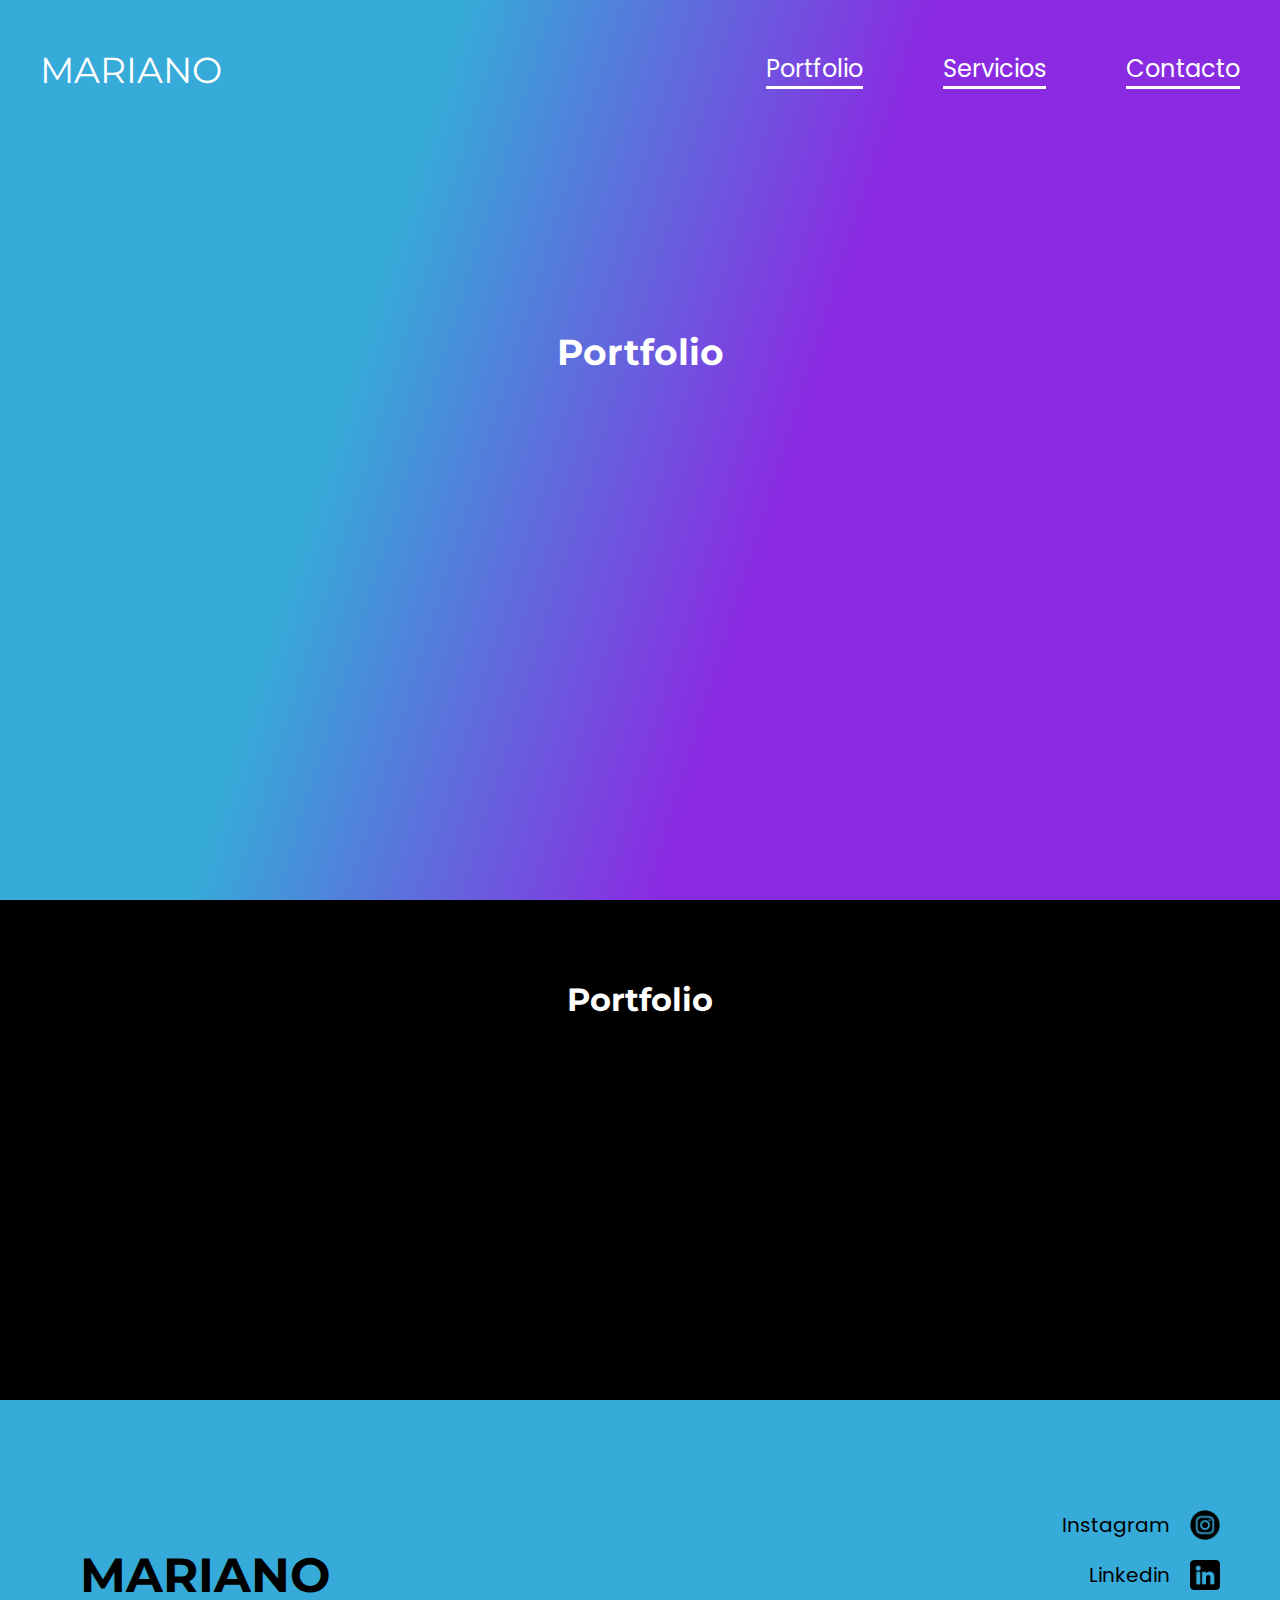
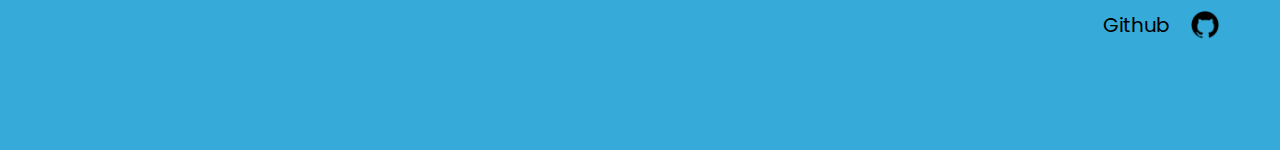
==== portfolio.html @ 917b6acf "Primer commit" ====
<!DOCTYPE html>
<html lang="en">
  <head>
    <meta charset="UTF-8" />
    <meta http-equiv="X-UA-Compatible" content="IE=edge" />
    <meta name="viewport" content="width=device-width, initial-scale=1.0" />
    <title>Mariano - Portfolio</title>

    <link rel="stylesheet" href="./componentes/header.css" />
    <script defer src="./componentes/header.js"></script>

    <link rel="stylesheet" href="./componentes/footer.css" />
    <script defer src="./componentes/footer.js"></script>

    <link rel="stylesheet" href="./pages/portfolio.css" />
    <script defer src="./pages/portfolio.js"></script>

    <link rel="preconnect" href="https://fonts.googleapis.com" />
    <link rel="preconnect" href="https://fonts.gstatic.com" crossorigin />
    <link
      href="https://fonts.googleapis.com/css2?family=Montserrat:wght@700&family=Poppins:wght@400;700&display=swap"
      rel="stylesheet"
    />
  </head>
  <body>
    <section class="header-hero">
      <header class="header-container"></header>
      <section class="hero-banner">
        <h1 class="hero-banner__titulo">Portfolio</h1>
      </section>
    </section>
    <section class="mis-servicios">
      <h2 class="mis-servicios__titulo">Portfolio</h2>
      <div class="mis-servicios__container"></div>
    </section>
    <footer class="footer-container"></footer>
  </body>

  <template id="template">
    <div class="servicios">
      <img class="servicios__imagen" src="" alt="imagen-servicio" />
      <h4 class="servicios__titulo"></h4>
      <p class="servicios__descripcion"></p>
      <a class="servicios__link" href="" target="_blank">Link hacia la pág</a>
    </div>
  </template>
</html>
---- componentes/header.css ----
.header__visible {
  display: flex;
  height: 150px;
  justify-content: space-between;
  flex-direction: row;
  font-family: "Poppins", sans-serif;
}

.header__visible__logo-container {
  display: flex;
  height: 140px;
  width: 50%;
  align-items: center;
}

.header__visible__logo-container__logo {
  color: white;
  font-size: 36px;
  margin-left: 40px;
  font-family: "Montserrat", sans-serif;
}

@media (max-width: 768px) {
  .header__visible__logo-container__logo {
    font-size: 24px;
  }
}

.header__links {
  display: flex;
  height: 140px;
  width: 50%;
  align-items: center;
  justify-content: flex-end;
}

@media (max-width: 768px) {
  .header__links {
    display: none;
  }
}

.header__links__link {
  font-size: 24px;
  text-decoration: none;
  color: white;
  margin-right: 40px;
  margin-left: 40px;
  border-bottom: solid 3px white;
}

@media (max-width: 768px) {
  .header__links__link {
    display: none;
  }
}

.header__visible__boton-desplegar-container {
  display: flex;
  height: 140px;
  width: 50%;
  align-items: center;
  flex-direction: row;
  justify-content: flex-end;
  padding-right: 40px;
}

@media (min-width: 769px) {
  .header__visible__boton-desplegar-container {
    display: none;
  }
}

.header__visible__boton-desplegar {
  background-color: black;
  padding: 0;
}

@media (min-width: 769px) {
  .header__visible__boton-desplegar {
    display: none;
  }
}

.header__visible__boton-desplegar__barras {
  background-color: white;
  border: solid 2px black;
  width: 36px;
  height: 8px;
}

.ventana-links {
  display: none;
  position: absolute;
  top: 0;
  bottom: 0;
  left: 0;
  right: 0;
  background-color: rgb(54, 170, 216);
  flex-direction: column;
  justify-content: space-between;
  align-items: center;
  font-family: "Montserrat", sans-serif;
}

@media (min-width: 769px) {
  .ventana-links {
    display: none;
  }
}

.ventana-links__boton-cerrar {
  position: absolute;
  right: 0px;
  background-color: rgb(54, 170, 216);
  border: solid 2px black;
  font-size: 42px;
}

@media (min-width: 769px) {
  .ventana-links__boton-cerrar {
    position: absolute;
    display: none;
  }
}

.ventana-links__link {
  font-size: 48px;
  text-decoration: none;
  color: black;
}

.link-uno {
  margin-top: 200px;
}

.link-tres {
  margin-bottom: 200px;
}
---- componentes/footer.css ----
* {
  box-sizing: border-box;
}

.footer {
  display: flex;
  min-height: 500px;
  width: 100%;
  flex-direction: column;
  align-content: space-between;
  align-items: center;
  padding-top: 150px;
  padding-bottom: 150px;
  background-color: rgb(54, 170, 216);
  font-family: "Poppins", sans-serif;
}

@media (min-width: 769px) {
  .footer {
    display: flex;
    flex-direction: row;
    align-content: space-between;
    align-items: center;
    min-height: 350px;
    padding-top: 50px;
    padding-bottom: 50px;
    background-color: rgb(54, 170, 216);
  }
}

.footer__logo {
  font-size: 48px;
  padding-top: 0;
  font-family: "Montserrat", sans-serif;
}

@media (min-width: 769px) {
  .footer__logo {
    margin-left: 80px;
    width: 50%;
  }
}

.footer__links {
  display: flex;
  flex-direction: column;
  align-content: space-between;
  align-items: center;
}

@media (min-width: 769px) {
  .footer__links {
    display: flex;
    flex-direction: column;
    align-content: space-between;
    align-items: flex-end;
    width: 50%;
    margin-right: 60px;
  }
}

.footer__links__container {
  display: flex;
  flex-direction: row;
  align-content: space-between;
  align-items: center;
  margin-bottom: 20px;
}

@media (min-width: 769px) {
  .footer__links__container {
    display: flex;
    flex-direction: row;
    align-content: space-between;
    margin: 10px 0;
  }
}

.footer__links__container__link {
  text-decoration: none;
  color: black;
  text-align: center;
  font-size: 20px;
}

a:visited {
  color: black;
}

.footer__links__container__logo {
  width: 30px;
  height: 30px;
  margin-left: 20px;
}
---- pages/portfolio.css ----
* {
  box-sizing: border-box;
}

body {
  margin: 0;
  padding: 0;
}

.header-hero {
  height: 20vh;
  background-color: black;
}

@media (min-width: 769px) {
  .header-hero {
    display: inherit;
    height: 100vh;
    background: linear-gradient(
      107.17deg,
      rgb(54, 170, 216) 30%,
      blueviolet 60%
    );
  }
}

.hero-banner {
  display: flex;
  align-items: center;
  flex-direction: column;
  margin-top: 100px;
  font-family: "Montserrat", sans-serif;
}

.hero-banner__titulo {
  display: none;
  margin-top: 80px;
  color: white;
  font-size: 36px;
}

@media (min-width: 769px) {
  .hero-banner__titulo {
    display: inherit;
  }
}

.mis-servicios {
  padding: 80px 50px;
  display: flex;
  flex-direction: column;
  align-items: center;
  min-height: 1000px;
  background-color: black;
  color: white;
  font-family: "Poppins", sans-serif;
  font-weight: 400;
}

@media (min-width: 769px) {
  .mis-servicios {
    min-height: 500px;
  }
}

.mis-servicios__titulo {
  font-family: "Montserrat", sans-serif;
  font-weight: 700;
  margin-top: 0;
  margin-bottom: 40px;
  font-size: 32px;
}

.mis-servicios__container {
  display: flex;
  flex-direction: column;
  justify-content: space-between;
  align-items: center;
  width: 100%;
}

@media (min-width: 769px) {
  .mis-servicios__container {
    flex-direction: row;
    flex-wrap: wrap;
    justify-content: center;
  }
}

.servicios {
  display: flex;
  flex-direction: column;
  justify-content: space-between;
  align-items: center;
  width: 100%;
  align-self: flex-start;
  margin-bottom: 40px;
}

@media (min-width: 450px) {
  .servicios {
    width: 80%;
    margin: 40px auto;
  }
}

@media (min-width: 769px) {
  .servicios {
    display: flex;
    flex-direction: column;
    justify-content: space-between;
    align-items: center;
    width: 30%;
    margin: 40px;
  }
}

.servicios__imagen {
  width: 120px;
  height: 120px;
  margin: 10px;
}

.servicios__titulo {
  text-align: center;
  margin: 10px;
  font-size: 24px;
  font-weight: 700;
}

.servicios__descripcion {
  text-align: center;
  width: 100%;
  margin: 10px;
}

.servicios__link {
  text-decoration: none;
  color: white;
}

.servicios__link:visited {
  text-decoration: none;
  color: orangered;
}
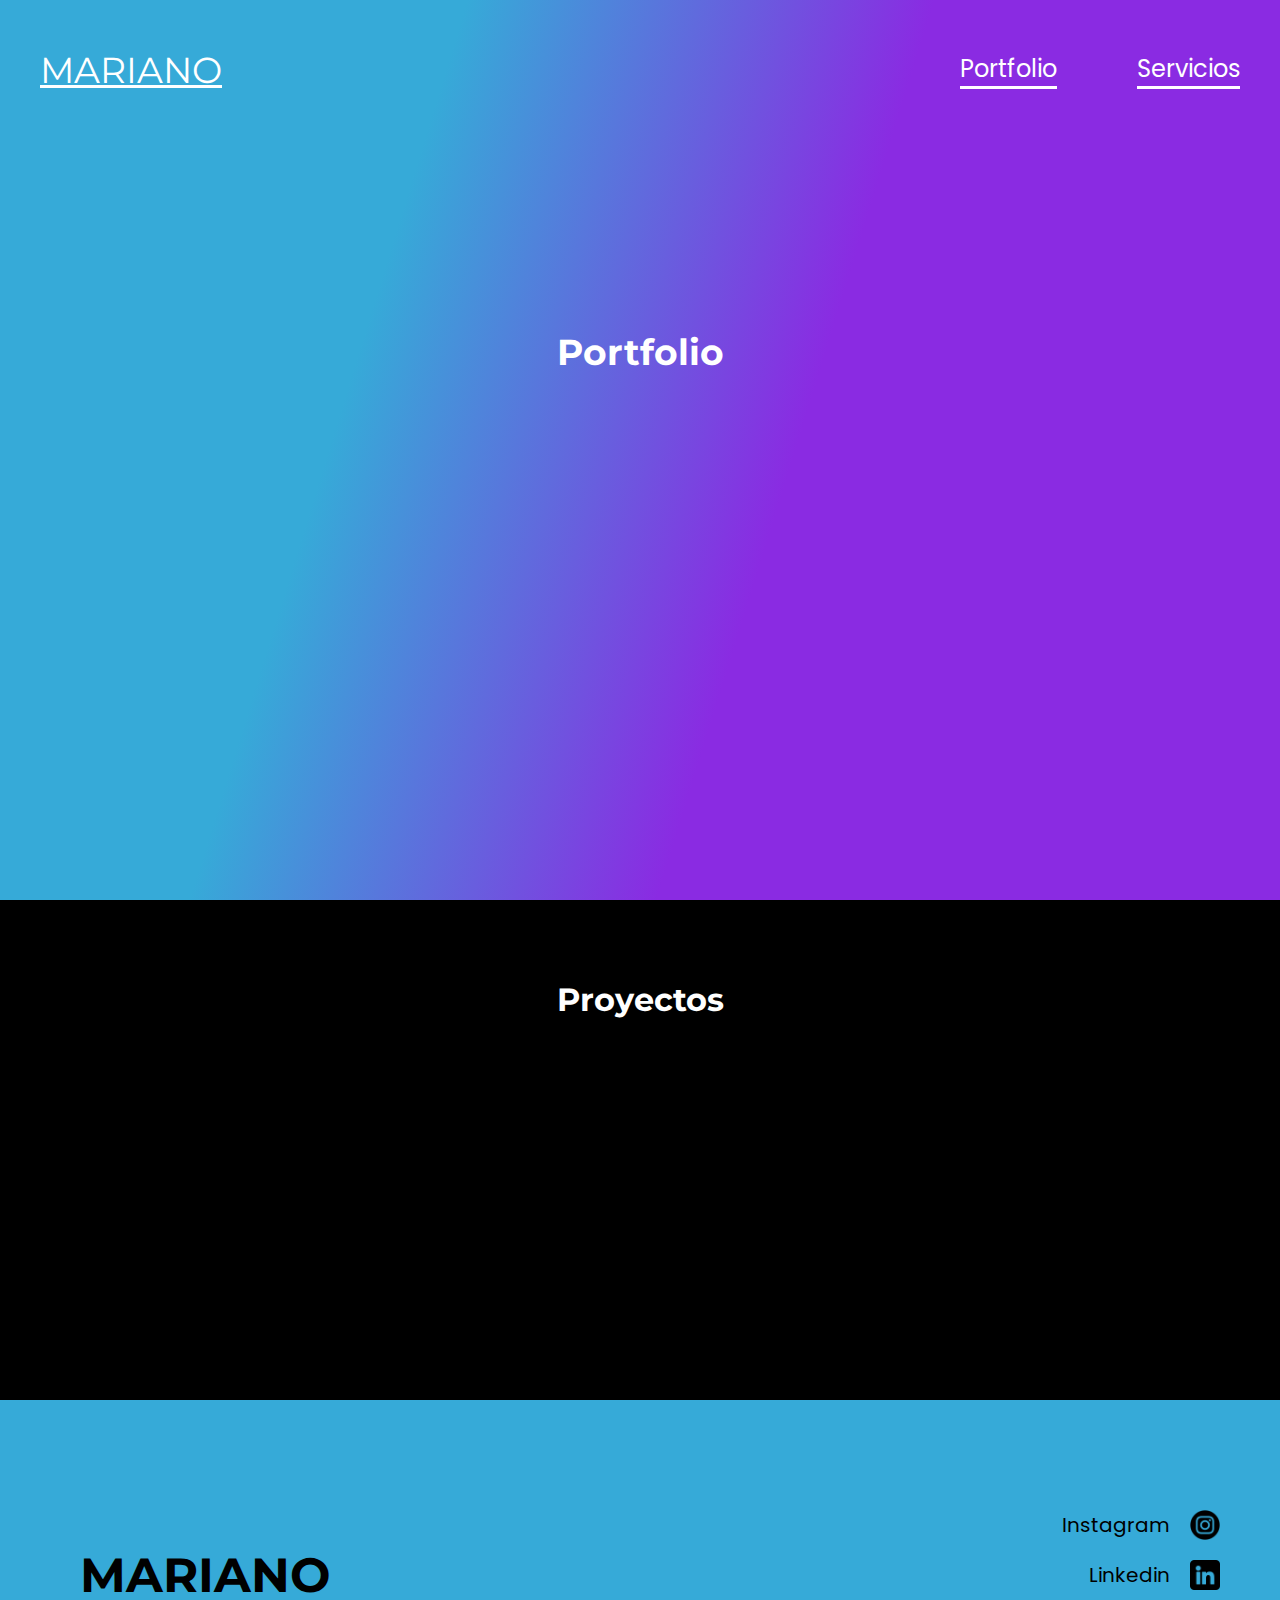
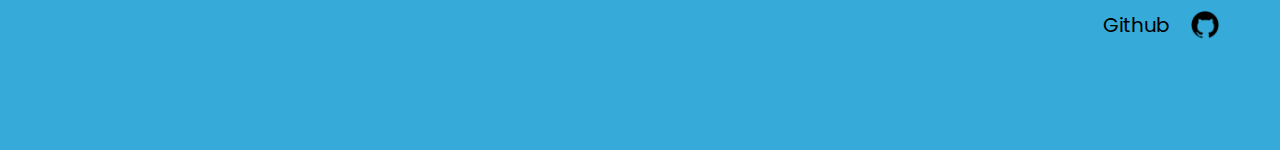
==== commit f83d08a1: "Modificando los titulos y el contacto" ====
--- a/portfolio.html
+++ b/portfolio.html
@@ -30,7 +30,7 @@
       </section>
     </section>
     <section class="mis-servicios">
-      <h2 class="mis-servicios__titulo">Portfolio</h2>
+      <h2 class="mis-servicios__titulo">Proyectos</h2>
       <div class="mis-servicios__container"></div>
     </section>
     <footer class="footer-container"></footer>
--- a/componentes/header.css
+++ b/componentes/header.css
@@ -18,6 +18,10 @@
   font-size: 36px;
   margin-left: 40px;
   font-family: "Montserrat", sans-serif;
+}
+
+.header__visible__logo-container__logo:visited {
+  color: white;
 }
 
 @media (max-width: 768px) {
@@ -47,6 +51,10 @@
   margin-right: 40px;
   margin-left: 40px;
   border-bottom: solid 3px white;
+}
+
+.header__links__link:visited {
+  color: white;
 }
 
 @media (max-width: 768px) {
